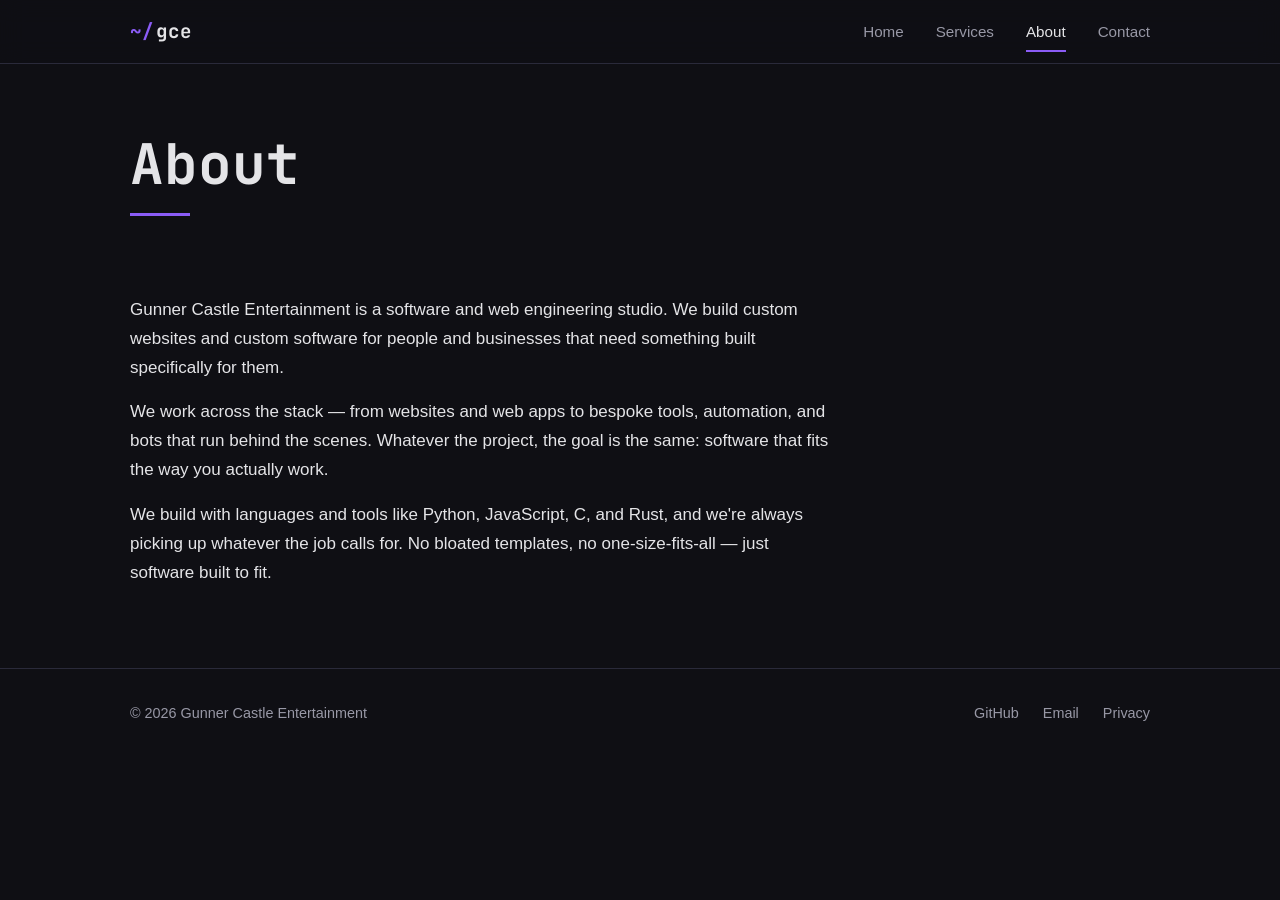
==== about.html @ 522ec762 "Initial site for Gunner Castle Entertainment" ====
<!DOCTYPE html>
<html lang="en">
<head>
  <meta charset="UTF-8">
  <meta name="viewport" content="width=device-width, initial-scale=1.0">
  <title>About | Gunner Castle Entertainment</title>
  <meta name="description" content="About Gunner Castle Entertainment — a software and web engineering studio building custom software for people who need it.">
  <link rel="stylesheet" href="css/style.css">
</head>
<body>
  <a href="#main" class="skip-link">Skip to content</a>

  <header class="site-header">
    <nav class="nav" aria-label="Primary">
      <a class="nav__brand" href="index.html">
        <span class="nav__prompt" aria-hidden="true">~/</span>
        <span>gce</span>
      </a>
      <button class="nav__toggle" aria-label="Toggle navigation" aria-expanded="false">
        <span></span>
      </button>
      <ul class="nav__links" id="nav-links">
        <li><a href="index.html" data-route="index.html">Home</a></li>
        <li><a href="services.html" data-route="services.html">Services</a></li>
        <li><a href="about.html" data-route="about.html">About</a></li>
        <li><a href="contact.html" data-route="contact.html">Contact</a></li>
      </ul>
    </nav>
  </header>

  <main id="main">
    <section class="page-header">
      <div class="container">
        <h1>About</h1>
      </div>
    </section>
    <section class="section">
      <div class="container">
        <div class="about__content">
          <p>Gunner Castle Entertainment is a software and web engineering studio. We build custom websites and custom software for people and businesses that need something built specifically for them.</p>
          <p>We work across the stack — from websites and web apps to bespoke tools, automation, and bots that run behind the scenes. Whatever the project, the goal is the same: software that fits the way you actually work.</p>
          <p>We build with languages and tools like Python, JavaScript, C, and Rust, and we're always picking up whatever the job calls for. No bloated templates, no one-size-fits-all — just software built to fit.</p>
        </div>
      </div>
    </section>
  </main>

  <footer class="site-footer">
    <div class="container">
      <p>&copy; <span id="year"></span> Gunner Castle Entertainment</p>
      <div class="footer__links">
        <a href="https://github.com/realtripleg" target="_blank" rel="noopener">GitHub</a>
        <a href="mailto:gce@gunnercastle.com">Email</a>
        <a href="privacy.html">Privacy</a>
      </div>
    </div>
  </footer>

  <script src="js/main.js"></script>
</body>
</html>
---- css/style.css ----
@import url('https://fonts.googleapis.com/css2?family=JetBrains+Mono:wght@400;700&display=swap');

/* ── Variables ── */
:root {
  --color-bg: #0f0f14;
  --color-bg-card: #1a1a24;
  --color-bg-elevated: #22222e;
  --color-text: #e4e4e7;
  --color-text-muted: #9898a6;
  --color-accent: #8b5cf6;
  --color-accent-hover: #7c3aed;
  --color-accent-glow: rgba(139, 92, 246, 0.15);
  --color-border: #2a2a3a;

  --font-mono: 'JetBrains Mono', 'Courier New', monospace;
  --font-body: -apple-system, BlinkMacSystemFont, 'Segoe UI', Roboto, 'Helvetica Neue', Arial, sans-serif;

  --container-max: 1100px;
  --nav-height: 64px;
  --radius: 8px;
  --transition: 200ms ease;
}

/* ── Reset ── */
*, *::before, *::after { box-sizing: border-box; margin: 0; padding: 0; }
html { scroll-behavior: smooth; }
img { max-width: 100%; display: block; }
a { color: var(--color-accent); text-decoration: none; transition: color var(--transition); }
a:hover { color: var(--color-accent-hover); }
ul { list-style: none; }

/* ── Base Typography ── */
body {
  font-family: var(--font-body);
  font-size: 17px;
  line-height: 1.7;
  color: var(--color-text);
  background: var(--color-bg);
  -webkit-font-smoothing: antialiased;
}

h1, h2, h3 {
  font-family: var(--font-mono);
  font-weight: 700;
  line-height: 1.3;
  color: var(--color-text);
}

h1 { font-size: clamp(2.2rem, 5vw, 3.5rem); }
h2 { font-size: clamp(1.8rem, 3.5vw, 2.4rem); }
h3 { font-size: clamp(1.3rem, 2vw, 1.6rem); }

p + p { margin-top: 1rem; }

/* ── Utilities ── */
.container {
  width: 100%;
  max-width: var(--container-max);
  margin: 0 auto;
  padding: 0 clamp(1.25rem, 4vw, 2.5rem);
}

.text-muted { color: var(--color-text-muted); }

.skip-link {
  position: absolute;
  top: -100%;
  left: 1rem;
  padding: 0.75rem 1.5rem;
  background: var(--color-accent);
  color: #fff;
  border-radius: var(--radius);
  z-index: 1000;
  font-weight: 600;
}
.skip-link:focus { top: 1rem; }

/* ── Navigation ── */
.site-header {
  position: fixed;
  top: 0;
  left: 0;
  right: 0;
  height: var(--nav-height);
  background: rgba(15, 15, 20, 0.9);
  backdrop-filter: blur(12px);
  border-bottom: 1px solid var(--color-border);
  z-index: 100;
}

.nav {
  display: flex;
  align-items: center;
  justify-content: space-between;
  height: 100%;
  max-width: var(--container-max);
  margin: 0 auto;
  padding: 0 clamp(1.25rem, 4vw, 2.5rem);
  position: relative;
}

.nav__brand {
  font-family: var(--font-mono);
  font-size: 1.2rem;
  font-weight: 700;
  color: var(--color-text);
  display: flex;
  align-items: center;
  gap: 0;
}
.nav__brand:hover { color: var(--color-text); }

.nav__prompt {
  color: var(--color-accent);
  margin-right: 2px;
}

.nav__links {
  display: flex;
  gap: 2rem;
  align-items: center;
}

.nav__links li {
  display: flex;
  align-items: center;
}

.nav__links a {
  color: var(--color-text-muted);
  font-size: 0.95rem;
  padding: 0.5rem 0;
  position: relative;
  transition: color var(--transition);
}

.nav__links a::after {
  content: '';
  position: absolute;
  bottom: 0;
  left: 0;
  right: 0;
  height: 2px;
  background: var(--color-accent);
  transform: scaleX(0);
  transition: transform var(--transition);
}

.nav__links a:hover,
.nav__links a.is-active {
  color: var(--color-text);
}

.nav__links a.is-active::after,
.nav__links a:hover::after {
  transform: scaleX(1);
}

/* Hamburger */
.nav__toggle {
  display: none;
  background: none;
  border: none;
  cursor: pointer;
  width: 44px;
  height: 44px;
  position: relative;
  flex-shrink: 0;
}

.nav__toggle span {
  display: block;
  width: 24px;
  height: 2px;
  background: var(--color-text);
  position: relative;
  top: 0;
  transition: var(--transition);
}

.nav__toggle span::before,
.nav__toggle span::after {
  content: '';
  display: block;
  width: 24px;
  height: 2px;
  background: var(--color-text);
  position: absolute;
  left: 0;
  transition: var(--transition);
}

.nav__toggle span::before { top: -7px; }
.nav__toggle span::after { top: 7px; }

.nav__toggle[aria-expanded="true"] span { background: transparent; }
.nav__toggle[aria-expanded="true"] span::before { top: 0; transform: rotate(45deg); }
.nav__toggle[aria-expanded="true"] span::after { top: 0; transform: rotate(-45deg); }

/* ── Hero ── */
.hero {
  min-height: 100vh;
  display: flex;
  align-items: center;
  justify-content: center;
  text-align: center;
  padding-top: var(--nav-height);
}

.hero__terminal {
  font-family: var(--font-mono);
  font-size: clamp(0.95rem, 2vw, 1.15rem);
  margin-bottom: 2rem;
  color: var(--color-text-muted);
}

.hero__prompt { color: var(--color-accent); }

.hero__typed { color: var(--color-text); }

.hero__cursor {
  display: inline-block;
  width: 10px;
  height: 1.2em;
  background: var(--color-accent);
  margin-left: 2px;
  vertical-align: text-bottom;
  animation: blink 1s step-end infinite;
}

@keyframes blink {
  0%, 100% { opacity: 1; }
  50% { opacity: 0; }
}

.hero h1 { margin-bottom: 0.5rem; }

.hero__subtitle {
  font-size: 1.3rem;
  color: var(--color-text-muted);
  margin-bottom: 0.25rem;
}

.hero__location {
  font-size: 1rem;
  margin-bottom: 2rem;
}

.hero__actions {
  display: flex;
  gap: 1rem;
  justify-content: center;
  flex-wrap: wrap;
}

/* ── Buttons ── */
.btn {
  display: inline-flex;
  align-items: center;
  justify-content: center;
  padding: 0.75rem 1.75rem;
  border-radius: var(--radius);
  font-size: 1rem;
  font-weight: 600;
  cursor: pointer;
  transition: all var(--transition);
  border: 2px solid transparent;
  min-height: 44px;
  min-width: 44px;
  text-decoration: none;
}

.btn--primary {
  background: var(--color-accent);
  color: #fff;
  border-color: var(--color-accent);
}
.btn--primary:hover {
  background: var(--color-accent-hover);
  border-color: var(--color-accent-hover);
  color: #fff;
}

.btn--outline {
  background: transparent;
  color: var(--color-accent);
  border-color: var(--color-accent);
}
.btn--outline:hover {
  background: var(--color-accent-glow);
  color: var(--color-accent);
}

.btn--small {
  padding: 0.5rem 1.25rem;
  font-size: 0.9rem;
}

/* ── Page Header ── */
.page-header {
  padding: calc(var(--nav-height) + 4rem) 0 3rem;
}

.page-header h1 {
  position: relative;
  display: inline-block;
}

.page-header h1::after {
  content: '';
  display: block;
  width: 60px;
  height: 3px;
  background: var(--color-accent);
  margin-top: 0.75rem;
}

/* ── Sections ── */
.section {
  padding: 2rem 0 5rem;
}

.about__content {
  max-width: 700px;
}

/* ── Cards ── */
.card {
  background: var(--color-bg-card);
  border: 1px solid var(--color-border);
  border-radius: var(--radius);
  padding: 2rem;
  transition: border-color var(--transition), box-shadow var(--transition);
}

.card:hover {
  border-color: var(--color-accent);
  box-shadow: 0 0 20px var(--color-accent-glow);
}

.card h3 { margin-bottom: 1.25rem; }

/* ── Skills ── */
.skills-grid {
  display: grid;
  grid-template-columns: repeat(auto-fit, minmax(300px, 1fr));
  gap: 1.5rem;
}

.skill-tags {
  display: flex;
  flex-wrap: wrap;
  gap: 0.6rem;
}

.skill-tag {
  display: inline-block;
  padding: 0.4rem 1rem;
  background: var(--color-accent-glow);
  color: var(--color-accent);
  border: 1px solid rgba(139, 92, 246, 0.25);
  border-radius: 100px;
  font-size: 0.9rem;
  font-family: var(--font-mono);
  font-weight: 400;
}

/* ── Projects ── */
.projects-grid {
  display: grid;
  grid-template-columns: repeat(auto-fit, minmax(340px, 1fr));
  gap: 1.5rem;
}

.project-card {
  background: var(--color-bg-card);
  border: 1px solid var(--color-border);
  border-left: 3px solid var(--color-accent);
  border-radius: var(--radius);
  padding: 2rem;
  transition: border-color var(--transition), box-shadow var(--transition);
}

.project-card:hover {
  border-color: var(--color-accent);
  box-shadow: 0 0 20px var(--color-accent-glow);
}

.project-card h3 { margin-bottom: 0.75rem; }
.project-card p { margin-bottom: 1.25rem; color: var(--color-text-muted); }

.project-links {
  display: flex;
  gap: 0.75rem;
  margin-top: 1.5rem;
  flex-wrap: wrap;
}

/* ── Contact ── */
.contact-layout {
  display: grid;
  grid-template-columns: 1fr 1fr;
  gap: 3rem;
  align-items: start;
}

.contact-info h2 { margin-bottom: 1rem; }
.contact-info p { color: var(--color-text-muted); margin-bottom: 1.5rem; }

.contact-list {
  display: flex;
  flex-direction: column;
  gap: 1rem;
}

.contact-list li { line-height: 1.5; }
.contact-list strong {
  display: block;
  font-size: 0.85rem;
  color: var(--color-text-muted);
  text-transform: uppercase;
  letter-spacing: 0.05em;
  margin-bottom: 0.15rem;
}

.contact-form {
  display: flex;
  flex-direction: column;
  gap: 1.25rem;
}

.form-group { display: flex; flex-direction: column; gap: 0.4rem; }

.form-group label {
  font-size: 0.9rem;
  font-weight: 600;
  color: var(--color-text-muted);
}

.form-group input,
.form-group textarea {
  padding: 0.75rem 1rem;
  background: var(--color-bg-elevated);
  border: 1px solid var(--color-border);
  border-radius: var(--radius);
  color: var(--color-text);
  font-family: var(--font-body);
  font-size: 1rem;
  transition: border-color var(--transition);
  min-height: 44px;
}

.form-group input:focus,
.form-group textarea:focus {
  outline: none;
  border-color: var(--color-accent);
  box-shadow: 0 0 0 3px var(--color-accent-glow);
}

.form-group textarea { resize: vertical; }

/* ── Footer ── */
.site-footer {
  border-top: 1px solid var(--color-border);
  padding: 2rem 0;
}

.site-footer .container {
  display: flex;
  justify-content: space-between;
  align-items: center;
  flex-wrap: wrap;
  gap: 1rem;
}

.site-footer p { color: var(--color-text-muted); font-size: 0.9rem; }

.footer__links {
  display: flex;
  gap: 1.5rem;
}

.footer__links a {
  color: var(--color-text-muted);
  font-size: 0.9rem;
}
.footer__links a:hover { color: var(--color-accent); }

/* ── Scroll Reveal ── */
[data-reveal] {
  opacity: 0;
  transform: translateY(20px);
  transition: opacity 0.5s ease, transform 0.5s ease;
}

[data-reveal].is-visible {
  opacity: 1;
  transform: translateY(0);
}

/* ── Focus ── */
:focus-visible {
  outline: 2px solid var(--color-accent);
  outline-offset: 2px;
}

/* ── Responsive ── */
@media (max-width: 768px) {
  .nav__toggle { display: block; }

  .nav__links {
    position: absolute;
    top: var(--nav-height);
    left: 0;
    right: 0;
    background: var(--color-bg-card);
    border-bottom: 1px solid var(--color-border);
    flex-direction: column;
    align-items: stretch;
    gap: 0;
    padding: 0.5rem 0;
    display: none;
  }

  .nav__links.is-open { display: flex; }

  .nav__links li { display: block; }

  .nav__links a {
    display: block;
    padding: 0.85rem clamp(1.25rem, 4vw, 2.5rem);
  }


  .contact-layout { grid-template-columns: 1fr; }

  .skills-grid,
  .projects-grid {
    grid-template-columns: 1fr;
  }
}

@media (max-width: 480px) {
  .hero__actions { flex-direction: column; align-items: center; }
  .hero__actions .btn { width: 100%; max-width: 280px; }
}

/* ── Reduced Motion ── */
@media (prefers-reduced-motion: reduce) {
  *, *::before, *::after {
    animation-duration: 0.01ms !important;
    transition-duration: 0.01ms !important;
  }
  html { scroll-behavior: auto; }
  [data-reveal] { opacity: 1; transform: none; }
}
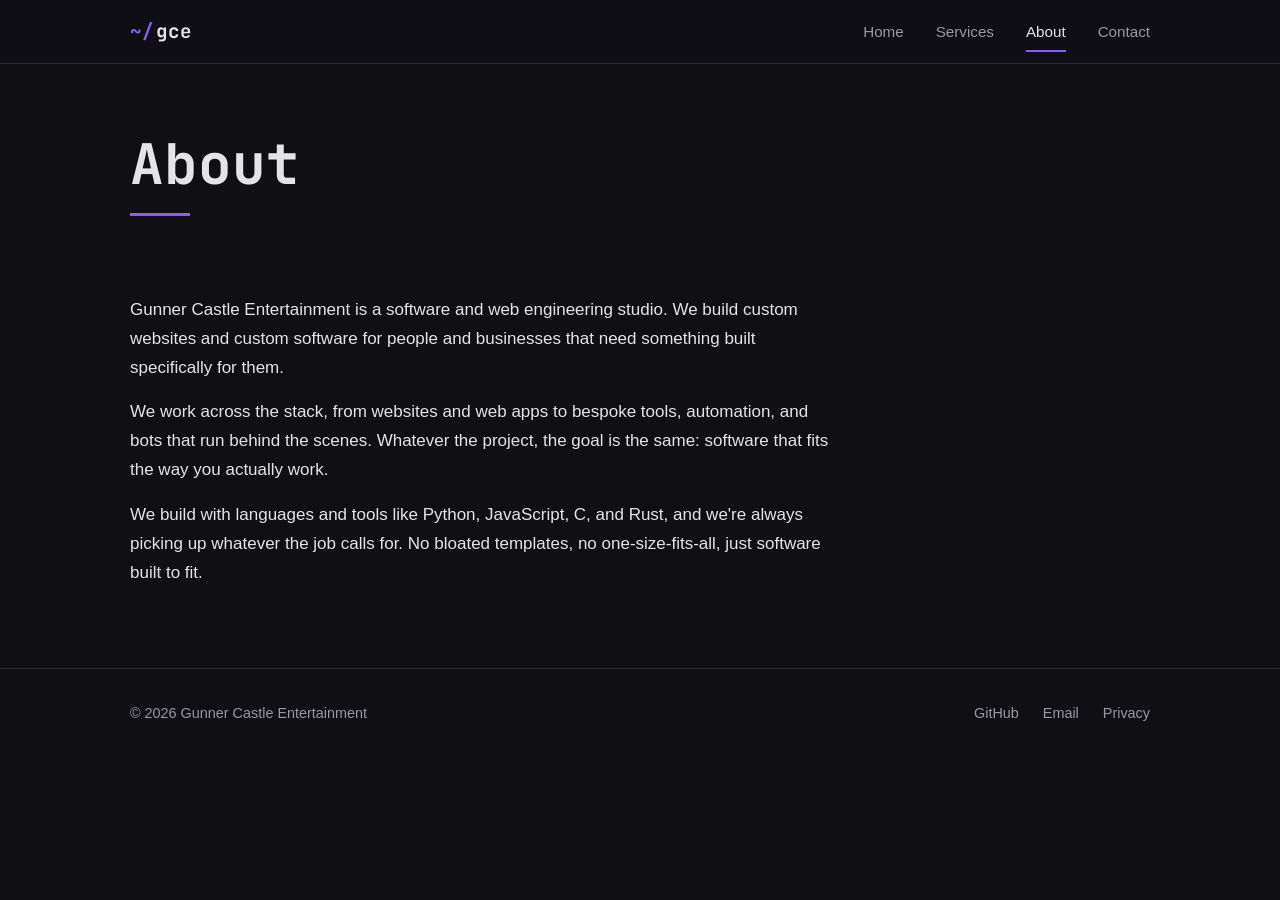
==== commit 6fde945d: "Remove em dashes from site copy" ====
--- a/about.html
+++ b/about.html
@@ -4,7 +4,7 @@
   <meta charset="UTF-8">
   <meta name="viewport" content="width=device-width, initial-scale=1.0">
   <title>About | Gunner Castle Entertainment</title>
-  <meta name="description" content="About Gunner Castle Entertainment — a software and web engineering studio building custom software for people who need it.">
+  <meta name="description" content="About Gunner Castle Entertainment, a software and web engineering studio building custom software for people who need it.">
   <link rel="stylesheet" href="css/style.css">
 </head>
 <body>
@@ -38,8 +38,8 @@
       <div class="container">
         <div class="about__content">
           <p>Gunner Castle Entertainment is a software and web engineering studio. We build custom websites and custom software for people and businesses that need something built specifically for them.</p>
-          <p>We work across the stack — from websites and web apps to bespoke tools, automation, and bots that run behind the scenes. Whatever the project, the goal is the same: software that fits the way you actually work.</p>
-          <p>We build with languages and tools like Python, JavaScript, C, and Rust, and we're always picking up whatever the job calls for. No bloated templates, no one-size-fits-all — just software built to fit.</p>
+          <p>We work across the stack, from websites and web apps to bespoke tools, automation, and bots that run behind the scenes. Whatever the project, the goal is the same: software that fits the way you actually work.</p>
+          <p>We build with languages and tools like Python, JavaScript, C, and Rust, and we're always picking up whatever the job calls for. No bloated templates, no one-size-fits-all, just software built to fit.</p>
         </div>
       </div>
     </section>
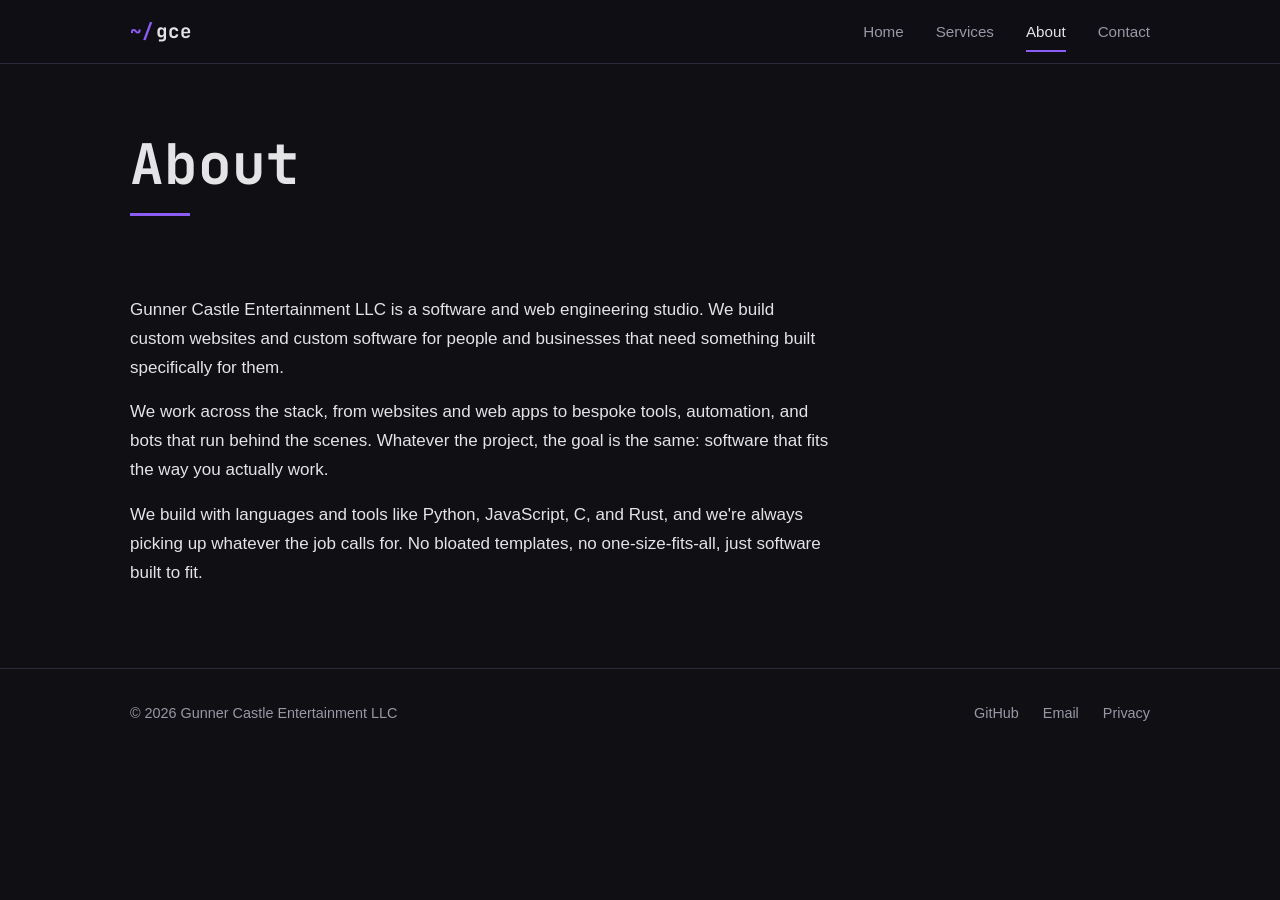
==== commit 7e20a396: "end of dev break bug fixing and tweaking" ====
--- a/about.html
+++ b/about.html
@@ -37,7 +37,7 @@
     <section class="section">
       <div class="container">
         <div class="about__content">
-          <p>Gunner Castle Entertainment is a software and web engineering studio. We build custom websites and custom software for people and businesses that need something built specifically for them.</p>
+          <p>Gunner Castle Entertainment LLC is a software and web engineering studio. We build custom websites and custom software for people and businesses that need something built specifically for them.</p>
           <p>We work across the stack, from websites and web apps to bespoke tools, automation, and bots that run behind the scenes. Whatever the project, the goal is the same: software that fits the way you actually work.</p>
           <p>We build with languages and tools like Python, JavaScript, C, and Rust, and we're always picking up whatever the job calls for. No bloated templates, no one-size-fits-all, just software built to fit.</p>
         </div>
@@ -47,7 +47,7 @@
 
   <footer class="site-footer">
     <div class="container">
-      <p>&copy; <span id="year"></span> Gunner Castle Entertainment</p>
+      <p>&copy; <span id="year">2026</span> Gunner Castle Entertainment LLC</p>
       <div class="footer__links">
         <a href="https://github.com/realtripleg" target="_blank" rel="noopener">GitHub</a>
         <a href="mailto:gce@gunnercastle.com">Email</a>
